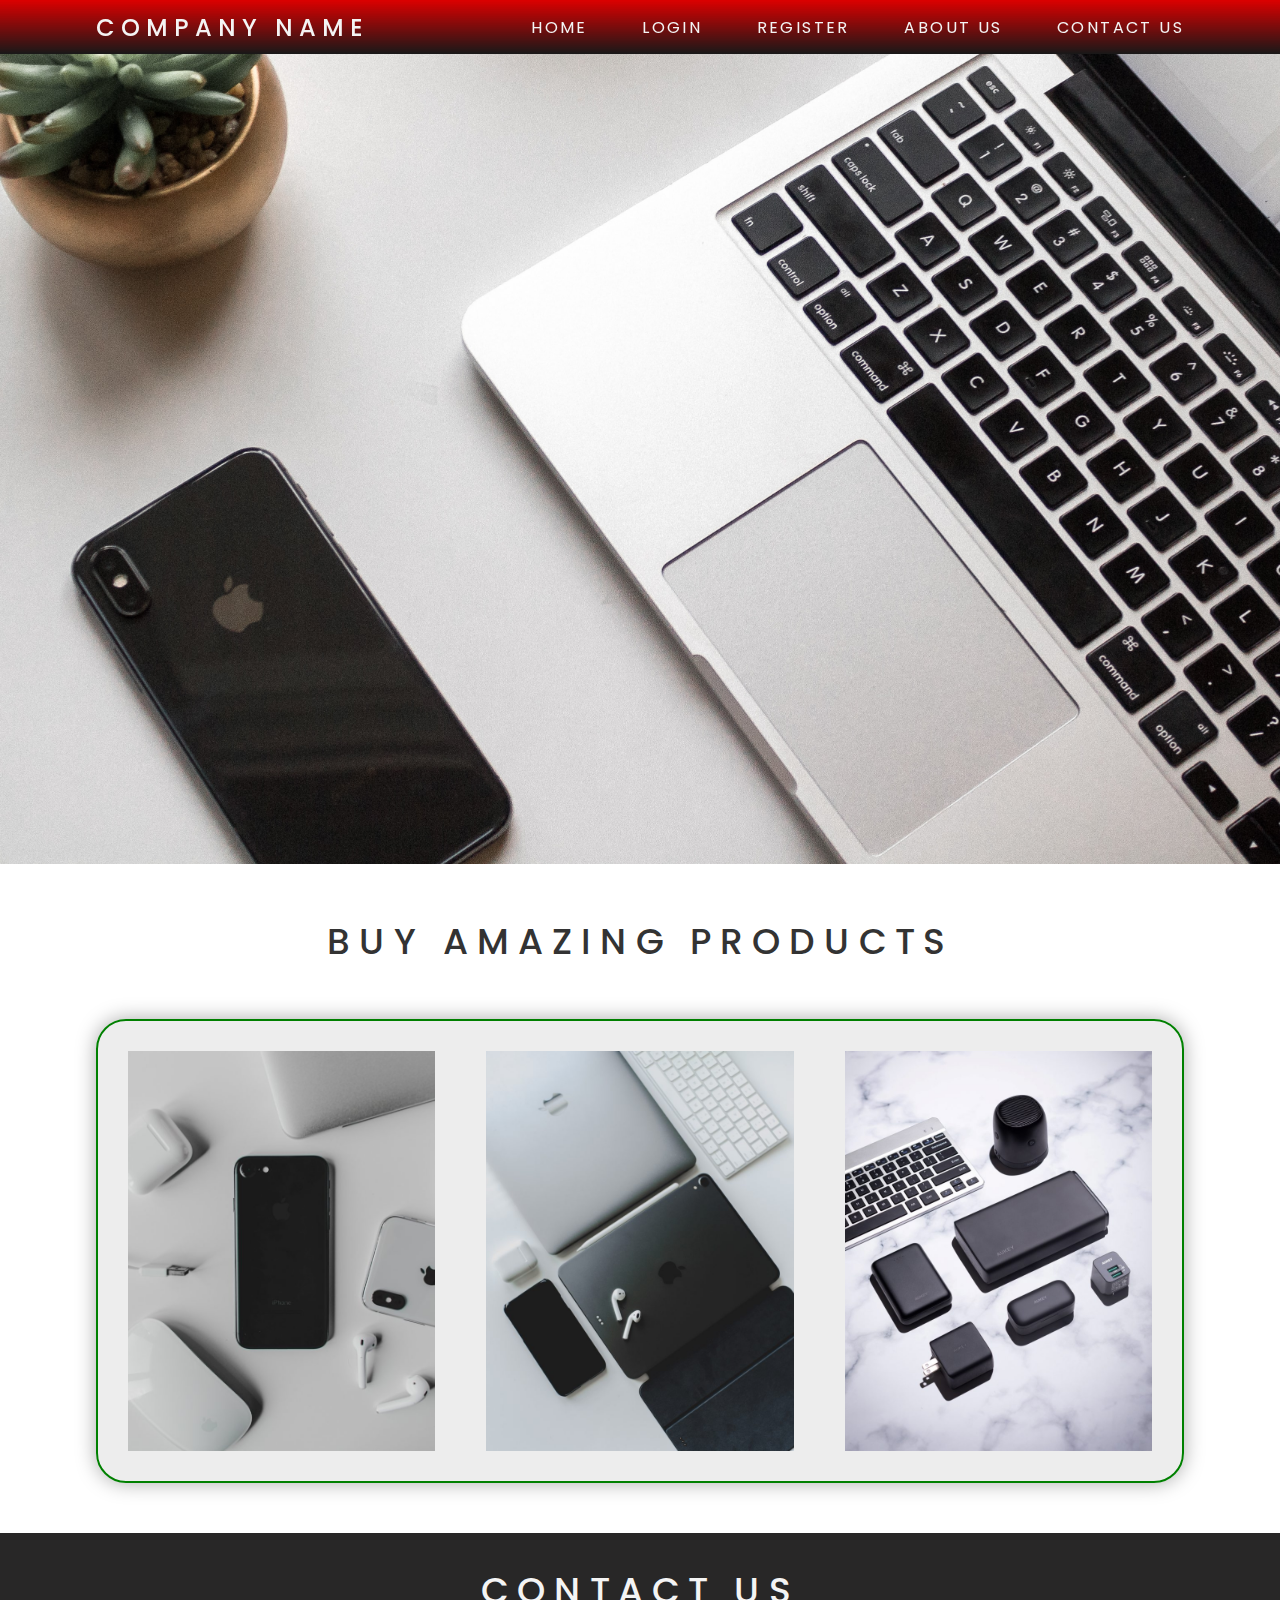
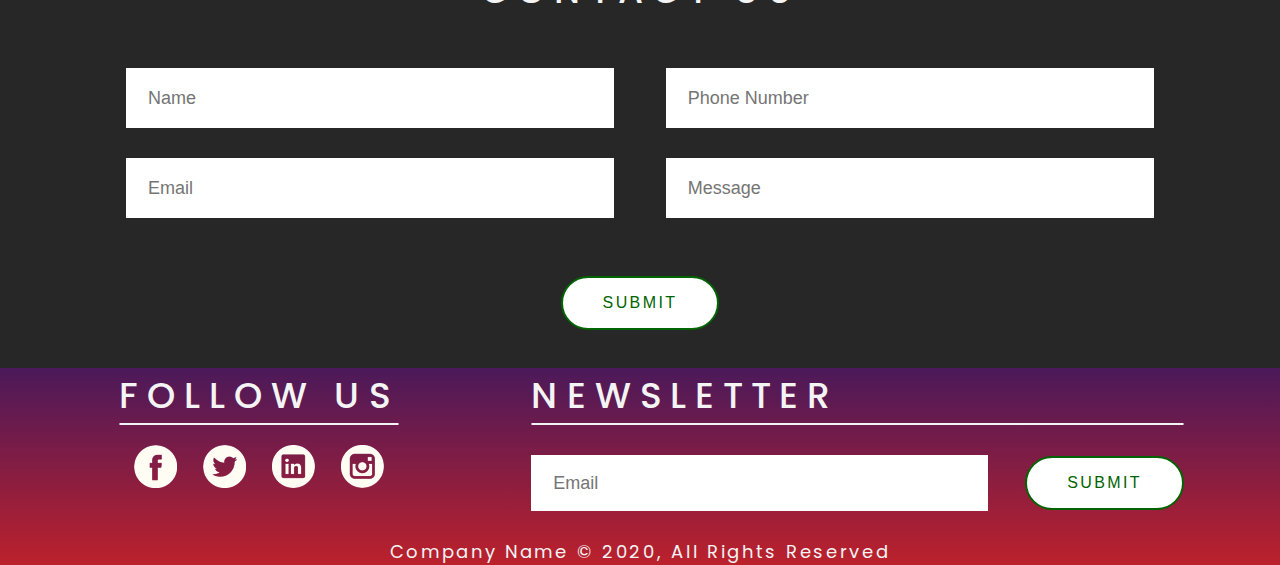
==== index.html @ b1314d49 "created contact and subscribe section" ====
<!DOCTYPE html>
<html lang="en">
<head>
    <meta charset="UTF-8">
    <meta name="viewport" content="width=device-width, initial-scale=1.0">
    <link rel="stylesheet" href="./css/elements-styling.css">
    <link rel="stylesheet" href="./css/navbar.css">
    <link rel="stylesheet" href="./css/index-style.css">
    <link rel="stylesheet" href="./css/contact-and-subscribe.css">
    <link rel="stylesheet" href="./css/utility-classes.css">
    <link rel="stylesheet" href="./css/responsive.css">
    <title>Document</title>
</head>
<body>

    <nav class="navbar text-light">
        <div class="container">
            <div class="nav-items">
                <div class="hamburger-container nav-item">
                    <input type="checkbox">
                    <div class="hamburger-lines">
                        <div class="hamburger-line line1"></div>
                        <div class="hamburger-line line2"></div>
                        <div class="hamburger-line line3"></div>
                    </div>
                    <ul class="edited-list-items">
                        <li class="edited-list-item"><a href="./index.html">Home</a></li>
                        <li class="edited-list-item"><a href="./login.html">Login</a></li>
                        <li class="edited-list-item"><a href="./register.html">Register</a></li>
                        <li class="edited-list-item"><a href="./about.html">About Us</a></li>
                        <li class="edited-list-item"><a href="#contact-us">Contact Us</a></li>
                    </ul>
                </div>

                <h3 class="text-large nav-item">Company Name</h3>

                <ul class="list-items nav-item">
                    <li class="list-item"><a href="./index.html">Home</a></li>
                    <li class="list-item"><a href="./login.html">Login</a></li>
                    <li class="list-item"><a href="./register.html">Register</a></li>
                    <li class="list-item"><a href="./about.html">About Us</a></li>
                    <li class="list-item"><a href="#contact-us">Contact Us</a></li>
                </ul>
            </div>
        </div>
    </nav>

    <div class="description do-not-overlap" id="home">
        <div class="box-content text-light">
            <div class="container">
                <div class="text-container">
                    <h1 class="text-large text-center">Heading</h1>
                    <p>Buy amazing laptops and mobile pnones in <span class="text-bold">low price</span>.</p>
                    <p>Lorem ipsum dolor sit amet consectetur adipisicing elit. Obcaecati quaerat laudantium vero, praesentium dicta id numquam vel. Quidem officiis numquam rem tenetur minima totam dignissimos, qui quia dolores unde doloribus.</p>
                    <p class="text-center"><a href="./register.html" class="btn btn-secondary">Register</a></p>
                </div>
            </div>
        </div>
    </div>

    <div class="products">
        <div class="container">
            <div class="box-content">
                <h1 class="heading text-black">Buy amazing products</h1>
                <div class="image-container">

                    <div class="image-overlay">
                        <img src="./files/image2.jpg" alt="Amazing Phones">
                        <div class="overlay-content">
                            <p>Buy Amazing Phones at Low Price</p>
                            <a href="#" class="btn btn-secondary">Buy Now</a>
                        </div>
                    </div>

                    <div class="image-overlay">
                        <img src="./files/image3.jpg" alt="Amazing Laptops">
                        <div class="overlay-content">
                            <p>Buy Amazing Laptops at Low Price</p>
                            <a href="#" class="btn btn-secondary">Buy Now</a>
                        </div>
                    </div>

                    <div class="image-overlay">
                        <img src="./files/image4.jpg" alt="Amazing Gadgets">
                        <div class="overlay-content">
                            <p>Buy Amazing Gadgets at Low Price</p>
                            <a href="#" class="btn btn-secondary">Buy Now</a>
                        </div>
                    </div>

                </div>
            </div>
        </div>
    </div>

    <div id="contact-us"></div>

    <div class="contact-us">
        <div class="container">
            <div class="box-content">
                <h1 class="heading text-light">Contact Us</h1>
                <form>
                    <div class="details-content">
                        <input type="text" placeholder="Name" title="Enter Your " required class="details-input text-black">
                        <input type="text" placeholder="Phone Number" title="Enter Your " required class="details-input text-black">
                        <input type="text" placeholder="Email" title="Enter Your " required class="details-input text-black">
                        <input type="text" placeholder="Message" title="Enter Your " required class="details-input text-black">
                    </div>
                    <input type="Submit" class="btn btn-primary">
                </form>
            </div>
        </div>
    </div>

    <footer class="subscribe">
        <div class="container">
            <div class="subscribe-container">
                <div class="follow-us">
                    <h1 class="heading text-light">Follow Us</h1>
                    <div class="social-medias">
                        <img src="./files/facebook.png" alt="Facebook">
                        <img src="./files/Twitter.png" alt="Twitter">
                        <img src="./files/linkedin.png" alt="Linkedin">
                        <img src="./files/instagram.png" alt="Instagram">
                    </div>
                </div>
    
                <div class="newsletter">
                    <h1 class="heading text-light">Newsletter</h1>
                    <form class="subscribe-form">
                        <input type="text" placeholder="Email" title="Enter Your " required>
                        <input type="Submit" class="btn btn-primary">
                    </form>
                </div>
                <p class="copyright text-light text-medium">Company Name &copy; 2020, All Rights Reserved</p>
            </div>
        </div>
    </footer>

    <script src="https://ajax.googleapis.com/ajax/libs/jquery/3.3.1/jquery.min.js"></script>

    <script>
        $(document).ready(function(){
        $("a").on('click', function(event) {

            if (this.hash !== "") {
            event.preventDefault();

            var hash = this.hash;

            $('html, body').animate({
                scrollTop: $(hash).offset().top
            }, 800, function(){

                window.location.hash = hash;
            });
            }
        });
        });
    </script>

</body>
</html>
---- css/elements-styling.css ----
@import url('https://fonts.googleapis.com/css2?family=Poppins:wght@100;200;300;400;500;600;700&display=swap');

/* 400, 500, 700 */

*,
*::before,
*::after{
    margin: 0;
    padding: 0;
    box-sizing: border-box;
}

html{
    font-size: 62.5%;
}

body{
    font-family: 'Poppins', sans-serif;
    text-align: justify;
}

ul li{
    list-style: none;
}

a, input[type="Submit"]{
    font-size: 1.6rem;
    letter-spacing: 0.15em;
    text-decoration: none;
}

p, li{
    font-size: 1.6rem;
    letter-spacing: 0.15em;
}

h1, h2, h3{
    letter-spacing: 0.25em;
    font-weight: 500;
}

input{
    border: none;
}

input:focus{
    outline: 0;
}
---- css/navbar.css ----
/* ############################################## navbar ############################################## */

.navbar{
    background: linear-gradient(rgb(220, 0, 0), rgba(0, 0, 0, 0.904));
    width: 100%;
    height: max(6vh, 50px);
    position: fixed;
    z-index: 1000;
}

.do-not-overlap::before{
    content: "";
    display: block;
    height: max(6vh, 50px);
}

.navbar .nav-items{
    display: flex;
    justify-content: space-between;
    align-items: center;
    height: 100%;
    text-transform: uppercase;
}

.navbar .list-items{
    display: flex;
    flex-basis: 60%;
    justify-content: space-between;
    align-items: center;
}

.navbar .list-items a{
    color: #f4f4f4;
    transition: all 0.3s ease-in-out;
}

.navbar .list-items a:hover{
    color: chartreuse;
}

/* ############################################## hamburger menu ############################################## */

.navbar .hamburger-container{
    display: none;
}

.navbar .hamburger-container input[type="checkbox"]{
    width: 38px;
    height: 38px;
    opacity: 0;
    position: absolute;
    top: 50%;
    left: 3%;
    transform: translate(-3%, -50%);
    z-index: 5000;
}

.navbar .hamburger-lines{
    width: 40px;
    height: 30px;
    position: absolute;
    top: 50%;
    left: 3%;
    transform: translate(-3%, -50%);
    display: flex;
    flex-direction: column;
    justify-content: space-between;
    z-index: 2000;
}

.navbar .hamburger-line{
    border: 2px solid #f4f4f4;
    border-radius: 100px;
    display: block;
    transition: all 0.3s ease-in-out;
}

.navbar .nav-items .edited-list-items{
    background-color: rgba(0, 0, 0, 0.9);
    width: 70vw;
    max-width: 400px;
    height: 101vh;
    position: absolute;
    top: -5px;
    left: -5px;
    padding-top: max(8vh, 90px);
    padding-left: 3%;
    padding-bottom: 10px;
    transform: translateX(-100%);
    display: flex;
    flex-direction: column;
    transition: all 0.3s ease-in-out;
    z-index: 1500;
}

.navbar .nav-items .edited-list-item{
    flex-basis: 5vh;
}

.navbar .edited-list-items a{
    color: #f4f4f4;
    transition: all 0.3s ease-in-out;
}

.navbar .edited-list-items a:hover{
    color: chartreuse;
}

.navbar .hamburger-lines .line1{
    transform-origin: 0% 0%;
}

.navbar .hamburger-lines .line3{
    transform-origin: 0% 100%;
}

.navbar .hamburger-container input[type="checkbox"]:checked~.edited-list-items{
    transform: translateX(0%);
}

.navbar .hamburger-container input[type="checkbox"]:checked~.hamburger-lines .line1{
    transform: rotateZ(42.5deg);
}

.navbar .hamburger-container input[type="checkbox"]:checked~.hamburger-lines .line2{
    opacity: 0;
}

.navbar .hamburger-container input[type="checkbox"]:checked~.hamburger-lines .line3{
    transform: rotateZ(-42.5deg);
}

/* ############################################## making responsive ############################################## */

@media (max-width: 768px){
    .navbar .nav-items .list-items{
        display: none;
    }

    .navbar .nav-items{
        justify-content: flex-end;
    }

    .navbar .hamburger-container{
        display: inline-block;
    }
}
---- css/index-style.css ----
/* ############################################## home ############################################## */

.description .box-content{
    background: url(../files/image1.jpg);
    height: 90vh;
    background-position: bottom;
    background-size: cover;
    background-repeat: no-repeat;
    position: relative;
}

.description .box-content .text-container{
    width: 70%;
    height: max(350px, 70%);
    background-color: rgba(0, 0, 0, 0.8);
    padding: 3em;
    position: absolute;

    top: 100%;
    left: 50%;
    transform: translate(-50%, 0%);
    opacity: 0;

    display: flex;
    flex-direction: column;
    justify-content: space-between;
    animation: slide-from-left 1s forwards 0.3s 1 ease-in-out;
    z-index: 10;
}

@keyframes slide-from-left{
    to{
        top: 50%;
        left: 50%;
        transform: translate(-50%, -50%);
        opacity: 1;
    }
}

/* ############################################## products ############################################## */

.products{
    margin-bottom: 5rem;
}

.products .box-content{
    display: flex;
    flex-direction: column;
    justify-content: space-between;
}

.products .box-content h1{
    margin: 5rem 0;
}

.products .image-container{
    border: 2px solid green;
    border-radius: 30px;
    background: rgba(0, 0, 0, 0.07);
    box-shadow: 0px 0px 20px 0px #aaa;
    padding: 30px;
    display: flex;
    flex-wrap: wrap;
    justify-content: space-between;
    align-content: space-between;
}

.products .image-container .image-overlay{
    flex-basis: max(300px, 30%);
    height: 400px;
}

.products .image-container img{
    height: 100%;
    width: 100%;
    object-fit: cover;
    object-position: center;
}
---- css/contact-and-subscribe.css ----
/* ############################################## contact us ############################################## */

.contact-us{
    background: #282727;
}

.contact-us .box-content{
    padding: 30px;
    display: flex;
    flex-direction: column;
    justify-content: space-between;
    align-items: center;
}

.contact-us form{
    display: flex;
    flex-direction: column;
    align-items: center;
}

.contact-us .details-content{
    display: flex;
    flex-wrap: wrap;
    width: 100%;
    height: 15rem;
    margin: 5rem 0;
    justify-content: space-between;
    align-content: space-between;
}

.contact-us .details-content .details-input{
    width: 47.5%;
    height: 40%;
    font-weight: 300;
    font-size: 1.8rem;
    border: 2px #fff solid;
    padding: 15px 20px;
}

/* ############################################## subscribe ############################################## */

.subscribe{
    background: linear-gradient(rgb(75, 25, 90), rgb(188, 33, 44));
}

.subscribe .newsletter .heading{
    width: 100%;
    text-align: left;
}

.subscribe .heading::after{
    content: "";
    display: block;
    border: 1px solid #f4f4f4;
    border-radius: 10px;
    height: 0;
    width: 100%;
}

.subscribe .subscribe-container{
    display: flex;
    flex-wrap: wrap;
    justify-content: space-between;
}

.subscribe .follow-us{
    width: max(250px, 30%);
    height: 12rem;
    margin-bottom: 2rem;
}

.subscribe .newsletter{
    width: 60%;
    height: 15rem;
}

.subscribe .follow-us,
.subscribe .newsletter{
    /* border: 2px solid green; */
    display: flex;
    flex-direction: column;
    justify-content: space-between;
    align-items: center;
}

.subscribe .social-medias{
    display: flex;
    justify-content: space-between;
    width: 25rem;
}

.subscribe .subscribe-form{
    display: flex;
    width: 100%;
    justify-content: space-between;
    align-items: center;
}

.subscribe .subscribe-form input[type="text"]{
    width: 70%;
    height: 80%;
    font-weight: 300;
    font-size: 1.8rem;
    border: 2px #fff solid;
    padding: 15px 20px;
}

.subscribe .copyright{
    width: 100%;
    text-align: center;
    margin-top: 2rem;
}

/* ############################################## making responsive ############################################## */

@media (max-width: 1200px){
    .subscribe .heading{
        font-size: 3.2rem;
    }

    .subscribe .newsletter{
        flex-basis: 65%;
    }
}

@media (max-width: 768px){
    .contact-us .details-content input[type="text"]{
        width: 100%;
        margin-bottom: 1rem;
    }

    .contact-us .details-content input[type="text"]:last-child{
        margin-bottom: 0%;
    }

    .contact-us .details-content{
        height: auto;
    }

    .subscribe .subscribe-container{
        flex-direction: column;
        align-items: flex-start;
    }

    .subscribe .follow-us,
    .subscribe .newsletter{
        width: 100%;
        align-items: flex-start;
    }

    .subscribe .follow-us{
        height: 12rem;
    }

    .subscribe .newsletter{
        height: 15rem;
    }
}

@media (max-width: 500px){
    .subscribe .subscribe-form input[type="text"]{
        width: 55%;
    }
}
---- css/utility-classes.css ----
/* ############################################## Container ############################################## */

.container{
    /* border: 2px solid green; */
    max-width: 1200px;
    width: 85vw;
    height: 100%;
    margin: auto;
}

/* ############################################## Text Properties ############################################## */

.text-small{
    font-size: 1.2rem;
}

.text-medium{
    font-size: 1.8rem;
}

.text-large{
    font-size: 2.4rem;
}

.heading{
    display: block;
    text-align: center;
    font-size: 3.6em;
    text-transform: uppercase;
}

.text-bold{
    font-weight: 700;
}

.text-center{
    text-align: center;
}

/* ############################################## Text Color ############################################## */

.text-red{
    color: #e63946;
}

.text-green{
    color: green;
}

.text-light{
    color: #f4f4f4;
}
.text-black{
    color: #333;
}

.text-gray{
    color: #555;
}

.bg-dark{
    background-color: #263238;
}

/* ############################################## Button ############################################## */

.btn{
    display: inline-block;
    width: auto;
    height: auto;
    padding: 1em 2.5em;
    text-decoration: none;
    border-radius: 10em;
    cursor: pointer;
    outline: none;
    font-weight: 500;
    text-transform: uppercase;
    margin: 0.5em 0;
}

.btn-primary{
    border: 2px solid darkgreen;
    color: darkgreen;
    background-color: white;
    transition: all 0.3s ease-in-out;
}

.btn-primary:hover{
    background-color: #ddd;
}

.btn-secondary{
    border: 2px solid #e63946;
    color: #e63946;
    background-color: white;
    transition: all 0.3s ease-in-out;
}

.btn-secondary:hover{
    background-color: #fcf3f2;
}

/* ############################################## Image Overlays ############################################## */

.image-overlay{
    position: relative;
    color: #f4f4f4;
}

.image-overlay::after{
    content: "";
    background: rgba(0, 0, 0, 0.8);
    height: 100%;
    width: 100%;
    position: absolute;
    top: 0;
    left: 0;
    transition: all 0.3s ease-in-out;
    z-index: 1;
    opacity: 0;
}

.image-overlay .overlay-content{
    display: flex;
    flex-direction: column;
    justify-content: space-between;
    align-items: center;
    position: absolute;
    width: 70%;
    min-height: 15rem;
    bottom: 0;
    left: 50%;
    transform: translateX(-50%);
    text-align: center;
    transition: all 0.3s ease-in-out;
    z-index: 2;
    opacity: 0;
}

.image-overlay .overlay-content .btn{
    width: fit-content;
}

.image-overlay:hover::after{
    opacity: 1;
}

.image-overlay:hover .overlay-content{
    bottom: 50%;
    transform: translate(-50%, 50%);
    opacity: 1;
}

/* ############################################## Others ############################################## */

.three-d-shadow{
    box-shadow: 0px 0px 20px 0px #aaa;
}

.full-height{
    height: 100%;
}

/* ############################################## Disappear contents ############################################## */

@media (max-width: 500px){
    .disappear-at-500{
        display: none;
    }
}

@media (min-width: 501px) and (max-width: 768px){
    .disappear-at-768{
        display: none;
    }
}

@media (min-width: 769px) and (max-width: 1200px){
    .disappear-at-1200{
        display: none;
    }
}

@media (min-width: 1201px){
    .disappear-at-normal{
        display: none;
    }
}
---- css/responsive.css ----
/* 500, 768, 1200 */

@media (max-width: 500px){
    html{
        font-size: 8px;
    }
}
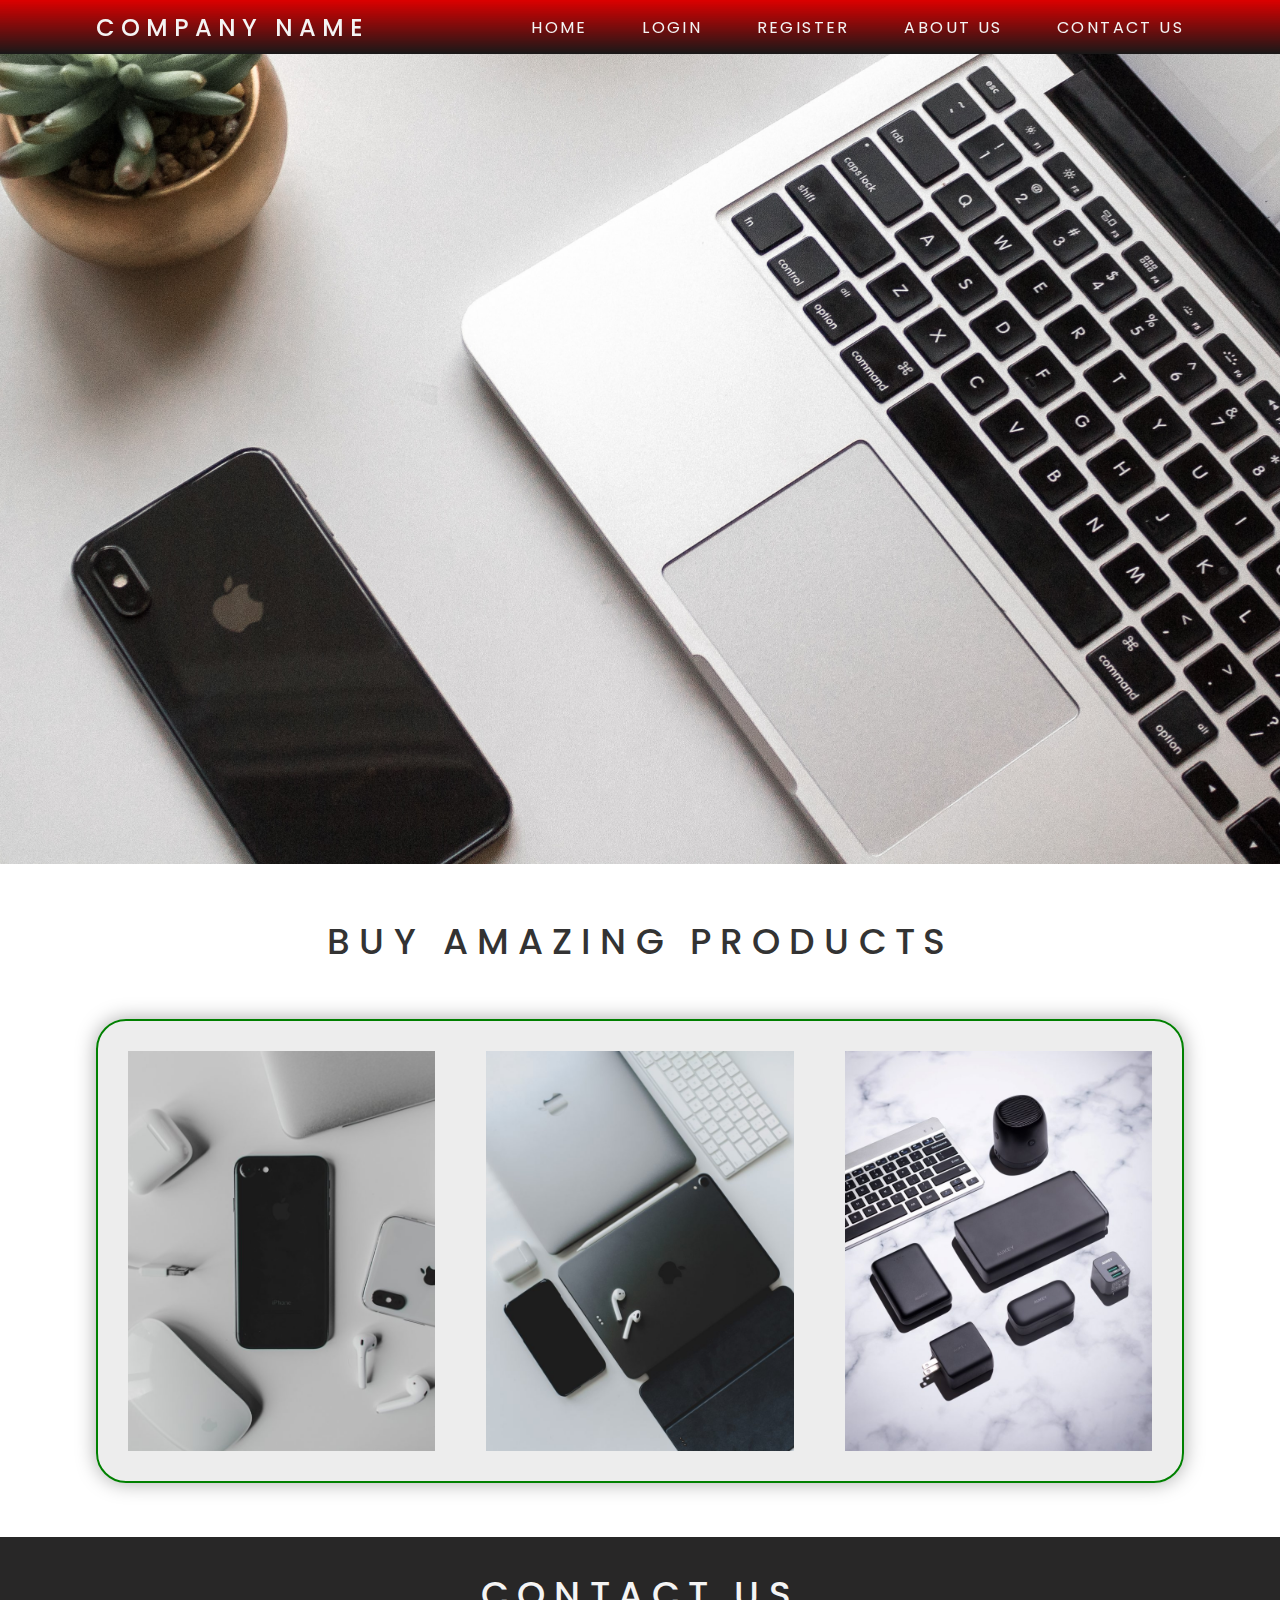
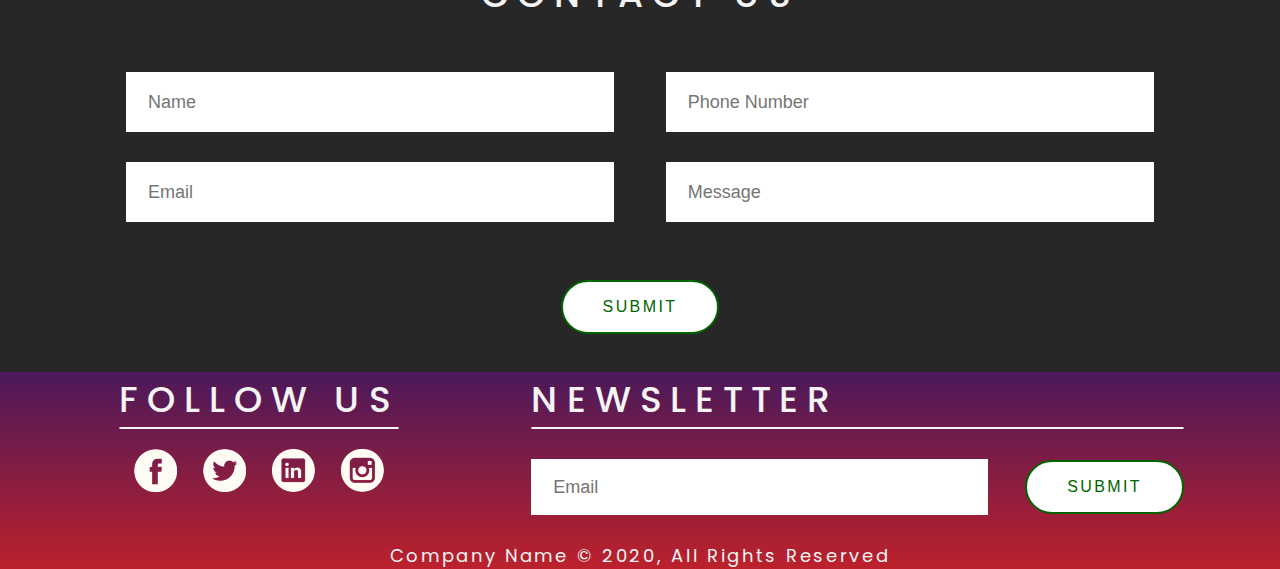
==== commit 102877ce: "seperated javascript code" ====
--- a/index.html
+++ b/index.html
@@ -138,26 +138,7 @@
     </footer>
 
     <script src="https://ajax.googleapis.com/ajax/libs/jquery/3.3.1/jquery.min.js"></script>
-
-    <script>
-        $(document).ready(function(){
-        $("a").on('click', function(event) {
-
-            if (this.hash !== "") {
-            event.preventDefault();
-
-            var hash = this.hash;
-
-            $('html, body').animate({
-                scrollTop: $(hash).offset().top
-            }, 800, function(){
-
-                window.location.hash = hash;
-            });
-            }
-        });
-        });
-    </script>
+    <script src="./js/smooth-scrolling.js"></script>
 
 </body>
 </html>--- a/css/index-style.css
+++ b/css/index-style.css
@@ -39,10 +39,6 @@
 
 /* ############################################## products ############################################## */
 
-.products{
-    margin-bottom: 5rem;
-}
-
 .products .box-content{
     display: flex;
     flex-direction: column;
--- a/css/contact-and-subscribe.css
+++ b/css/contact-and-subscribe.css
@@ -1,4 +1,8 @@
 /* ############################################## contact us ############################################## */
+
+#contact-us{
+    height: max(6vh, 50px);
+}
 
 .contact-us{
     background: #282727;
